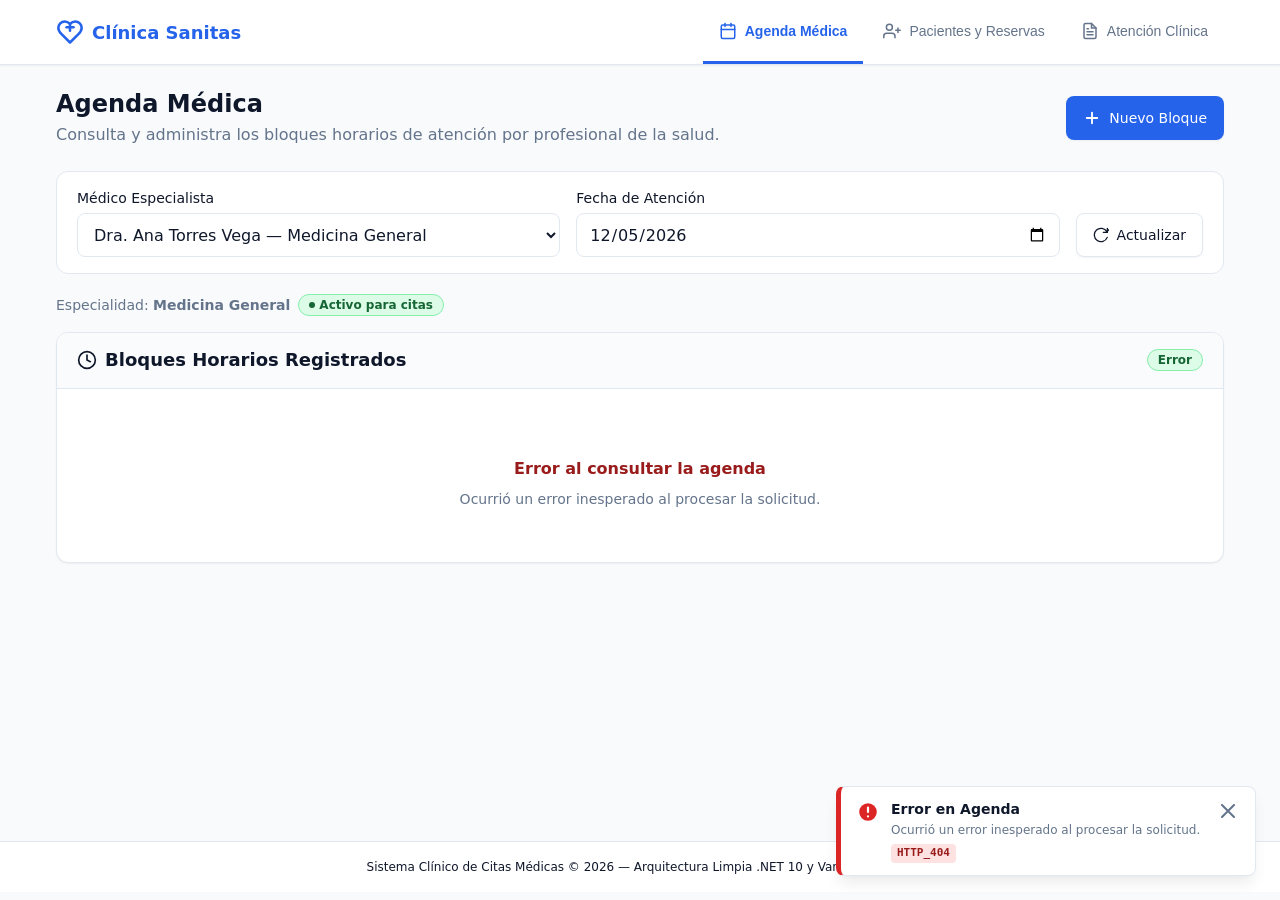
==== src/CitasMedicas.Api/wwwroot/index.html @ 9343718b "feat(citas-core): implementacion de entidades, contratos, endpoints y tests" ====
<!DOCTYPE html>
<html lang="es">
<head>
  <meta charset="UTF-8">
  <meta name="viewport" content="width=device-width, initial-scale=1.0">
  <title>Sistema Clínico de Citas Médicas</title>
  <link rel="stylesheet" href="css/tokens.css">
  <link rel="stylesheet" href="css/components.css">
  <link rel="stylesheet" href="css/views.css">
</head>
<body>
  <!-- Header / Navigation Bar -->
  <header class="app-header">
    <div class="header-container">
      <a href="#" class="brand" aria-label="Ir al inicio de Citas Médicas">
        <svg class="brand-icon" viewBox="0 0 24 24" fill="none" stroke="currentColor" stroke-width="2.2" stroke-linecap="round" stroke-linejoin="round">
          <path d="M19 14c1.49-1.46 3-3.21 3-5.5A5.5 5.5 0 0 0 16.5 3c-1.76 0-3 .5-4.5 2-1.5-1.5-2.74-2-4.5-2A5.5 5.5 0 0 0 2 8.5c0 2.3 1.5 4.05 3 5.5l7 7Z"/>
          <path d="M12 5v6"/>
          <path d="M9 8h6"/>
        </svg>
        <span>Clínica Sanitas</span>
      </a>

      <nav class="nav-tabs" role="tablist" aria-label="Navegación del sistema">
        <button type="button" class="nav-tab active" role="tab" id="tab-btn-agenda" aria-selected="true" aria-controls="view-agenda" data-target="view-agenda">
          <svg width="18" height="18" viewBox="0 0 24 24" fill="none" stroke="currentColor" stroke-width="2" stroke-linecap="round"><rect x="3" y="4" width="18" height="18" rx="2" ry="2"/><line x1="16" y1="2" x2="16" y2="6"/><line x1="8" y1="2" x2="8" y2="6"/><line x1="3" y1="10" x2="21" y2="10"/></svg>
          Agenda Médica
        </button>
        <button type="button" class="nav-tab" role="tab" id="tab-btn-reservas" aria-selected="false" aria-controls="view-reservas" data-target="view-reservas">
          <svg width="18" height="18" viewBox="0 0 24 24" fill="none" stroke="currentColor" stroke-width="2" stroke-linecap="round"><path d="M16 21v-2a4 4 0 0 0-4-4H5a4 4 0 0 0-4 4v2"/><circle cx="8.5" cy="7" r="4"/><line x1="20" y1="8" x2="20" y2="14"/><line x1="23" y1="11" x2="17" y2="11"/></svg>
          Pacientes y Reservas
        </button>
        <button type="button" class="nav-tab" role="tab" id="tab-btn-atencion" aria-selected="false" aria-controls="view-atencion" data-target="view-atencion">
          <svg width="18" height="18" viewBox="0 0 24 24" fill="none" stroke="currentColor" stroke-width="2" stroke-linecap="round"><path d="M14 2H6a2 2 0 0 0-2 2v16a2 2 0 0 0 2 2h12a2 2 0 0 0 2-2V8z"/><polyline points="14 2 14 8 20 8"/><line x1="16" y1="13" x2="8" y2="13"/><line x1="16" y1="17" x2="8" y2="17"/><polyline points="10 9 9 9 8 9"/></svg>
          Atención Clínica
        </button>
      </nav>
    </div>
  </header>

  <!-- Main Content Container -->
  <main class="main-content">
    
    <!-- ====================================================================
         VISTA 1: AGENDA MÉDICA
         ==================================================================== -->
    <section id="view-agenda" class="view-section active" role="tabpanel" aria-labelledby="tab-btn-agenda">
      <div class="toolbar">
        <div class="toolbar-title-group">
          <h1>Agenda Médica</h1>
          <p class="text-muted">Consulta y administra los bloques horarios de atención por profesional de la salud.</p>
        </div>
        <div class="toolbar-actions">
          <button type="button" class="btn btn-primary" id="btn-open-create-slot">
            <svg width="18" height="18" viewBox="0 0 24 24" fill="none" stroke="currentColor" stroke-width="2.5" stroke-linecap="round"><line x1="12" y1="5" x2="12" y2="19"/><line x1="5" y1="12" x2="19" y2="12"/></svg>
            Nuevo Bloque
          </button>
        </div>
      </div>

      <!-- Filtros de agenda -->
      <div class="agenda-filters">
        <div class="form-group">
          <label for="agenda-doctor-select" class="form-label">Médico Especialista</label>
          <select id="agenda-doctor-select" class="form-select">
            <!-- Cargado por JS con médicos predeterminados -->
          </select>
        </div>

        <div class="form-group">
          <label for="agenda-date-input" class="form-label">Fecha de Atención</label>
          <input type="date" id="agenda-date-input" class="form-input">
        </div>

        <button type="button" class="btn btn-secondary" id="btn-refresh-agenda" style="align-self: flex-end;">
          <svg width="16" height="16" viewBox="0 0 24 24" fill="none" stroke="currentColor" stroke-width="2" stroke-linecap="round"><path d="M21.5 2v6h-6M21.34 15.57a10 10 0 1 1-.57-8.38l5.67-5.67"/></svg>
          Actualizar
        </button>
      </div>

      <!-- Resumen del Médico Seleccionado -->
      <div id="doctor-status-banner" style="margin-bottom: var(--spacing-4);"></div>

      <!-- Contenedor de Bloques -->
      <div class="card">
        <div class="card-header">
          <h2 class="card-title">
            <svg width="20" height="20" viewBox="0 0 24 24" fill="none" stroke="currentColor" stroke-width="2" stroke-linecap="round"><circle cx="12" cy="12" r="10"/><polyline points="12 6 12 12 16 14"/></svg>
            Bloques Horarios Registrados
          </h2>
          <span class="badge badge-available" id="agenda-slots-count">0 bloques</span>
        </div>
        <div class="card-body">
          <div id="slots-container" class="slots-container">
            <!-- Bloques o estado vacío renderizados por JS -->
          </div>
        </div>
      </div>
    </section>

    <!-- ====================================================================
         VISTA 2: PACIENTES Y RESERVAS
         ==================================================================== -->
    <section id="view-reservas" class="view-section" role="tabpanel" aria-labelledby="tab-btn-reservas">
      <div class="toolbar">
        <div class="toolbar-title-group">
          <h1>Pacientes y Reserva de Citas</h1>
          <p class="text-muted">Busca o da de alta pacientes clínicos y agenda su turno médico de forma atómica.</p>
        </div>
      </div>

      <div class="booking-layout">
        <!-- Columna Izquierda: Búsqueda y Registro de Paciente -->
        <div class="card">
          <div class="card-header">
            <h2 class="card-title">
              <svg width="20" height="20" viewBox="0 0 24 24" fill="none" stroke="currentColor" stroke-width="2" stroke-linecap="round"><path d="M20 21v-2a4 4 0 0 0-4-4H8a4 4 0 0 0-4 4v2"/><circle cx="12" cy="7" r="4"/></svg>
              Gestión de Pacientes
            </h2>
            <button type="button" class="btn btn-outline btn-sm" id="btn-toggle-new-patient">
              + Nuevo Paciente
            </button>
          </div>
          <div class="card-body">
            
            <!-- Panel: Formulario de Registro de Paciente (Oculto por defecto) -->
            <div id="panel-new-patient" style="display: none; margin-bottom: var(--spacing-5); padding-bottom: var(--spacing-4); border-bottom: 1px solid var(--color-border);">
              <h3 style="font-size: var(--font-size-base); margin-bottom: var(--spacing-3); color: var(--color-primary);">Registrar Nuevo Paciente</h3>
              <form id="form-register-patient">
                <div class="form-group">
                  <label for="reg-patient-dni" class="form-label">DNI <span class="required">*</span></label>
                  <input type="text" id="reg-patient-dni" class="form-input" maxlength="8" pattern="\d{8}" placeholder="8 dígitos numéricos" required>
                  <div class="form-error-text" id="reg-patient-dni-error"></div>
                </div>

                <div style="display: grid; grid-template-columns: 1fr 1fr; gap: var(--spacing-3);">
                  <div class="form-group">
                    <label for="reg-patient-firstname" class="form-label">Nombres <span class="required">*</span></label>
                    <input type="text" id="reg-patient-firstname" class="form-input" placeholder="Ej. Juan Carlos" required>
                  </div>
                  <div class="form-group">
                    <label for="reg-patient-lastname" class="form-label">Apellidos <span class="required">*</span></label>
                    <input type="text" id="reg-patient-lastname" class="form-input" placeholder="Ej. Pérez Quispe" required>
                  </div>
                </div>

                <div style="display: grid; grid-template-columns: 1fr 1fr; gap: var(--spacing-3);">
                  <div class="form-group">
                    <label for="reg-patient-email" class="form-label">Correo Electrónico</label>
                    <input type="email" id="reg-patient-email" class="form-input" placeholder="juan@ejemplo.com">
                  </div>
                  <div class="form-group">
                    <label for="reg-patient-phone" class="form-label">Teléfono</label>
                    <input type="tel" id="reg-patient-phone" class="form-input" placeholder="987654321">
                  </div>
                </div>

                <div style="display: flex; gap: var(--spacing-2); justify-content: flex-end; margin-top: var(--spacing-2);">
                  <button type="button" class="btn btn-secondary btn-sm" id="btn-cancel-new-patient">Cancelar</button>
                  <button type="submit" class="btn btn-primary btn-sm" id="btn-submit-patient">Guardar y Seleccionar</button>
                </div>
              </form>
            </div>

            <!-- Panel: Buscador Dual -->
            <div id="panel-search-patient">
              <div class="search-toggle-tabs" role="tablist">
                <button type="button" class="search-tab-btn active" id="tab-search-dni" role="tab" aria-selected="true">Por DNI</button>
                <button type="button" class="search-tab-btn" id="tab-search-lastname" role="tab" aria-selected="false">Por Apellidos</button>
              </div>

              <!-- Formulario búsqueda DNI -->
              <form id="form-search-dni" style="display: flex; gap: var(--spacing-2); margin-bottom: var(--spacing-4);">
                <input type="text" id="input-search-dni" class="form-input" maxlength="8" placeholder="Ingrese 8 dígitos de DNI" required>
                <button type="submit" class="btn btn-primary" id="btn-search-dni">Buscar</button>
              </form>

              <!-- Formulario búsqueda Apellidos -->
              <form id="form-search-lastname" style="display: none; gap: var(--spacing-2); margin-bottom: var(--spacing-4);">
                <input type="text" id="input-search-lastname" class="form-input" placeholder="Mínimo 2 caracteres del apellido" required>
                <button type="submit" class="btn btn-primary" id="btn-search-lastname">Buscar</button>
              </form>

              <!-- Resultados de búsqueda -->
              <div id="patient-search-results">
                <div class="empty-state">
                  <svg class="empty-state-icon" viewBox="0 0 24 24" fill="none" stroke="currentColor" stroke-width="1.5"><circle cx="11" cy="11" r="8"/><line x1="21" y1="21" x2="16.65" y2="16.65"/></svg>
                  <div class="empty-state-title">Ningún paciente consultado</div>
                  <div class="empty-state-description">Busca por DNI o apellidos para seleccionar al paciente que reservará la cita.</div>
                </div>
              </div>
            </div>

          </div>
        </div>

        <!-- Columna Derecha: Formulario de Reserva -->
        <div class="card">
          <div class="card-header">
            <h2 class="card-title">
              <svg width="20" height="20" viewBox="0 0 24 24" fill="none" stroke="currentColor" stroke-width="2" stroke-linecap="round"><path d="M12 22s8-4 8-10V5l-8-3-8 3v7c0 6 8 10 8 10z"/></svg>
              Confirmación de Reserva
            </h2>
          </div>
          <div class="card-body">
            
            <!-- Paciente Seleccionado -->
            <div class="form-group">
              <label class="form-label">Paciente Seleccionado</label>
              <div id="selected-patient-display">
                <div class="empty-state" style="padding: var(--spacing-4); border: 1px dashed var(--color-border); border-radius: var(--radius-md);">
                  <span class="text-sm text-muted">Selecciona un paciente en el panel izquierdo para continuar.</span>
                </div>
              </div>
            </div>

            <!-- Selección de Médico y Fecha para la Cita -->
            <div style="display: grid; grid-template-columns: 1fr 1fr; gap: var(--spacing-3);">
              <div class="form-group">
                <label for="booking-doctor-select" class="form-label">Médico <span class="required">*</span></label>
                <select id="booking-doctor-select" class="form-select">
                  <!-- Llenado por JS -->
                </select>
              </div>

              <div class="form-group">
                <label for="booking-date-input" class="form-label">Fecha <span class="required">*</span></label>
                <input type="date" id="booking-date-input" class="form-input">
              </div>
            </div>

            <!-- Bloque Horario Disponible -->
            <div class="form-group">
              <label for="booking-slot-select" class="form-label">
                Horario Disponible <span class="required">*</span>
                <span class="badge badge-available" id="booking-slots-count" style="font-size: 10px;">0 disp.</span>
              </label>
              <select id="booking-slot-select" class="form-select" disabled>
                <option value="">Selecciona médico y fecha</option>
              </select>
              <span class="form-hint" id="booking-slot-hint">Solo se muestran bloques en estado Disponible.</span>
            </div>

            <!-- Motivo de la Cita -->
            <div class="form-group">
              <label for="booking-reason-input" class="form-label">Motivo de la Cita <span class="required">*</span></label>
              <input type="text" id="booking-reason-input" class="form-input" placeholder="Ej. Dolor abdominal agudo, control anual" required>
            </div>

            <!-- Botón de Confirmación -->
            <button type="button" class="btn btn-primary" id="btn-confirm-booking" style="width: 100%; margin-top: var(--spacing-3);" disabled>
              <svg width="18" height="18" viewBox="0 0 24 24" fill="none" stroke="currentColor" stroke-width="2" stroke-linecap="round"><polyline points="20 6 9 17 4 12"/></svg>
              Confirmar Reserva
            </button>
          </div>
        </div>
      </div>
    </section>

    <!-- ====================================================================
         VISTA 3: ATENCIÓN CLÍNICA
         ==================================================================== -->
    <section id="view-atencion" class="view-section" role="tabpanel" aria-labelledby="tab-btn-atencion">
      <div class="toolbar">
        <div class="toolbar-title-group">
          <h1>Atención Clínica de Citas</h1>
          <p class="text-muted">Carga una cita médica mediante su ID para registrar el diagnóstico y la prescripción farmacológica.</p>
        </div>
      </div>

      <div class="attention-layout">
        <!-- Barra de Búsqueda de Cita -->
        <div class="card">
          <div class="card-body" style="padding: var(--spacing-4) var(--spacing-5);">
            <form id="form-search-appointment" class="search-appointment-bar">
              <div class="form-group" style="flex: 1; margin-bottom: 0;">
                <label for="input-appointment-id" class="form-label">ID de la Cita Médica <span class="required">*</span></label>
                <input type="number" id="input-appointment-id" class="form-input" min="1" placeholder="Ej. 1" required>
              </div>
              <button type="submit" class="btn btn-primary" id="btn-load-appointment">
                <svg width="18" height="18" viewBox="0 0 24 24" fill="none" stroke="currentColor" stroke-width="2" stroke-linecap="round"><circle cx="11" cy="11" r="8"/><line x1="21" y1="21" x2="16.65" y2="16.65"/></svg>
                Cargar Cita
              </button>
            </form>
          </div>
        </div>

        <!-- Ficha de Cita y Formulario de Atención -->
        <div id="appointment-detail-container" style="display: none;">
          
          <!-- Banner de Cita Atendida (Solo si ya está atendida) -->
          <div id="attended-banner" class="attended-banner" style="display: none;">
            <svg width="20" height="20" viewBox="0 0 24 24" fill="none" stroke="currentColor" stroke-width="2"><polyline points="20 6 9 17 4 12"/></svg>
            <div>
              <strong>Cita Atendida</strong> — Esta cita ya ha sido concluida y su diagnóstico se encuentra registrado en modo solo lectura.
            </div>
          </div>

          <!-- Resumen de la Cita -->
          <div class="card appointment-summary-card" style="margin-bottom: var(--spacing-5);">
            <div class="card-header">
              <h2 class="card-title">
                Ficha de la Cita #<span id="summary-appt-id"></span>
              </h2>
              <div id="summary-appt-badge"></div>
            </div>
            <div class="card-body">
              <div class="summary-grid">
                <div class="summary-item">
                  <span class="summary-label">Paciente</span>
                  <span class="summary-value" id="summary-patient-name">—</span>
                </div>
                <div class="summary-item">
                  <span class="summary-label">DNI</span>
                  <span class="summary-value" id="summary-patient-dni">—</span>
                </div>
                <div class="summary-item">
                  <span class="summary-label">Médico Especialista</span>
                  <span class="summary-value" id="summary-doctor-name">—</span>
                </div>
                <div class="summary-item">
                  <span class="summary-label">Horario de Atención</span>
                  <span class="summary-value" id="summary-slot-time">—</span>
                </div>
                <div class="summary-item" style="grid-column: 1 / -1;">
                  <span class="summary-label">Motivo de Consulta</span>
                  <span class="summary-value" id="summary-reason" style="font-weight: 500;">—</span>
                </div>
              </div>
            </div>
          </div>

          <!-- Formulario de Atención -->
          <div class="card">
            <div class="card-header">
              <h2 class="card-title">
                <svg width="20" height="20" viewBox="0 0 24 24" fill="none" stroke="currentColor" stroke-width="2" stroke-linecap="round"><path d="M11 4H4a2 2 0 0 0-2 2v14a2 2 0 0 0 2 2h14a2 2 0 0 0 2-2v-7"/><path d="M18.5 2.5a2.121 2.121 0 0 1 3 3L12 15l-4 1 1-4 9.5-9.5z"/></svg>
                Registro de Atención Médica
              </h2>
            </div>
            <div class="card-body">
              <form id="form-register-attention">
                <div class="form-group">
                  <label for="attention-diagnosis" class="form-label">
                    Diagnóstico Clínico <span class="required">*</span>
                  </label>
                  <textarea id="attention-diagnosis" class="form-textarea" placeholder="Escriba el diagnóstico del paciente..." required></textarea>
                  <span class="form-hint">El diagnóstico es obligatorio para dar por concluida la cita.</span>
                </div>

                <div class="form-group">
                  <label for="attention-prescription" class="form-label">
                    Receta / Prescripción Médica (Opcional)
                  </label>
                  <textarea id="attention-prescription" class="form-textarea" placeholder="Medicamentos, posología e indicaciones..." style="min-height: 80px;"></textarea>
                </div>

                <div style="display: flex; justify-content: flex-end; margin-top: var(--spacing-4);">
                  <button type="submit" class="btn btn-primary" id="btn-submit-attention">
                    <svg width="18" height="18" viewBox="0 0 24 24" fill="none" stroke="currentColor" stroke-width="2" stroke-linecap="round"><polyline points="20 6 9 17 4 12"/></svg>
                    Registrar y Concluir Atención
                  </button>
                </div>
              </form>
            </div>
          </div>

        </div>

        <!-- Estado Inicial / Vacío -->
        <div id="appointment-empty-state" class="card">
          <div class="card-body">
            <div class="empty-state">
              <svg class="empty-state-icon" viewBox="0 0 24 24" fill="none" stroke="currentColor" stroke-width="1.5"><path d="M14 2H6a2 2 0 0 0-2 2v16a2 2 0 0 0 2 2h12a2 2 0 0 0 2-2V8z"/><line x1="16" y1="13" x2="8" y2="13"/><line x1="16" y1="17" x2="8" y2="17"/></svg>
              <div class="empty-state-title">Ninguna cita seleccionada</div>
              <div class="empty-state-description">Ingresa el ID de la cita médica en el campo superior para cargar el historial y registrar la atención.</div>
            </div>
          </div>
        </div>

      </div>
    </section>

  </main>

  <!-- Footer -->
  <footer class="app-footer">
    <p>Sistema Clínico de Citas Médicas &copy; 2026 — Arquitectura Limpia .NET 10 y Vanilla Web SPA</p>
  </footer>

  <!-- Modal: Crear Nuevo Bloque de Agenda -->
  <div id="modal-create-slot" class="modal-backdrop" role="dialog" aria-modal="true" aria-labelledby="modal-slot-title">
    <div class="modal-container">
      <div class="modal-header">
        <h2 id="modal-slot-title" class="modal-title">Agregar Bloque de Agenda</h2>
        <button type="button" class="toast-close" id="btn-close-modal-slot" aria-label="Cerrar modal">
          <svg width="18" height="18" viewBox="0 0 14 14" fill="none" stroke="currentColor" stroke-width="2"><path d="M1 1l12 12M13 1L1 13"/></svg>
        </button>
      </div>
      <form id="form-create-slot">
        <div class="modal-body">
          <div class="form-group">
            <label class="form-label">Médico</label>
            <input type="text" id="slot-modal-doctor-name" class="form-input" readonly disabled>
          </div>

          <div class="form-group">
            <label for="slot-modal-date" class="form-label">Fecha <span class="required">*</span></label>
            <input type="date" id="slot-modal-date" class="form-input" required>
          </div>

          <div style="display: grid; grid-template-columns: 1fr 1fr; gap: var(--spacing-3);">
            <div class="form-group">
              <label for="slot-modal-start" class="form-label">Hora Inicio <span class="required">*</span></label>
              <input type="time" id="slot-modal-start" class="form-input" required>
            </div>
            <div class="form-group">
              <label for="slot-modal-end" class="form-label">Hora Fin <span class="required">*</span></label>
              <input type="time" id="slot-modal-end" class="form-input" required>
            </div>
          </div>
          <div class="form-error-text" id="slot-modal-time-error"></div>
        </div>
        <div class="modal-footer">
          <button type="button" class="btn btn-secondary" id="btn-cancel-modal-slot">Cancelar</button>
          <button type="submit" class="btn btn-primary" id="btn-submit-create-slot">Guardar Bloque</button>
        </div>
      </form>
    </div>
  </div>

  <!-- Scripts -->
  <script src="js/toast.js"></script>
  <script src="js/api-client.js"></script>
  <script src="js/app.js"></script>
</body>
</html>
---- src/CitasMedicas.Api/wwwroot/css/tokens.css ----
:root {
  /* Paleta Primaria Clínica */
  --color-primary: #2563eb;
  --color-primary-hover: #1d4ed8;
  --color-primary-light: #eff6ff;
  --color-primary-ring: rgba(37, 99, 235, 0.25);

  /* Fondos y Superficies */
  --color-bg-app: #f8fafc;
  --color-surface: #ffffff;
  --color-surface-hover: #f1f5f9;
  --color-border: #e2e8f0;
  --color-border-focus: #3b82f6;

  /* Tipografía y Textos */
  --color-text-main: #0f172a;
  --color-text-muted: #64748b;
  --color-text-inverse: #ffffff;

  /* Estados Clínicos (WCAG AA) */
  --status-available-text: #166534;
  --status-available-bg: #dcfce7;
  --status-available-border: #86efac;

  --status-pending-text: #92400e;
  --status-pending-bg: #fef3c7;
  --status-pending-border: #fcd34d;

  --status-reserved-text: #991b1b;
  --status-reserved-bg: #fee2e2;
  --status-reserved-border: #fca5a5;

  --status-attended-text: #065f46;
  --status-attended-bg: #d1fae5;
  --status-attended-border: #6ee7b7;

  /* Radios de borde */
  --radius-sm: 6px;
  --radius-md: 8px;
  --radius-lg: 12px;
  --radius-pill: 9999px;

  /* Sombras */
  --shadow-sm: 0 1px 2px 0 rgba(0, 0, 0, 0.05);
  --shadow-md: 0 4px 6px -1px rgba(0, 0, 0, 0.08), 0 2px 4px -2px rgba(0, 0, 0, 0.05);
  --shadow-lg: 0 10px 15px -3px rgba(0, 0, 0, 0.08), 0 4px 6px -4px rgba(0, 0, 0, 0.04);
  --shadow-modal: 0 20px 25px -5px rgba(0, 0, 0, 0.12), 0 8px 10px -6px rgba(0, 0, 0, 0.06);

  /* Tipografía del Sistema */
  --font-family: system-ui, -apple-system, 'Segoe UI', Roboto, Helvetica, Arial, sans-serif;
  --font-size-xs: 0.75rem;     /* 12px */
  --font-size-sm: 0.875rem;    /* 14px */
  --font-size-base: 1rem;       /* 16px */
  --font-size-lg: 1.125rem;    /* 18px */
  --font-size-xl: 1.25rem;     /* 20px */
  --font-size-2xl: 1.5rem;     /* 24px */

  /* Espaciado */
  --spacing-1: 0.25rem; /* 4px */
  --spacing-2: 0.5rem;  /* 8px */
  --spacing-3: 0.75rem; /* 12px */
  --spacing-4: 1rem;    /* 16px */
  --spacing-5: 1.25rem; /* 20px */
  --spacing-6: 1.5rem;  /* 24px */
  --spacing-8: 2rem;    /* 32px */

  /* Transiciones */
  --transition-fast: 150ms ease;
  --transition-normal: 250ms ease;
}
---- src/CitasMedicas.Api/wwwroot/css/components.css ----
/* Base Reset & Core Elements */
*, *::before, *::after {
  box-sizing: border-box;
  margin: 0;
  padding: 0;
}

body {
  font-family: var(--font-family);
  font-size: var(--font-size-base);
  line-height: 1.5;
  color: var(--color-text-main);
  background-color: var(--color-bg-app);
  -webkit-font-smoothing: antialiased;
  min-height: 100vh;
}

/* Focus Visible Accessible Ring */
:focus-visible {
  outline: 2px solid var(--color-primary);
  outline-offset: 2px;
}

/* Typography Helpers */
h1, h2, h3, h4, h5, h6 {
  font-weight: 600;
  color: var(--color-text-main);
  line-height: 1.25;
}

p {
  color: var(--color-text-main);
}

.text-muted {
  color: var(--color-text-muted);
}

.text-sm {
  font-size: var(--font-size-sm);
}

.text-xs {
  font-size: var(--font-size-xs);
}

/* Buttons */
.btn {
  display: inline-flex;
  align-items: center;
  justify-content: center;
  gap: var(--spacing-2);
  min-height: 44px;
  padding: var(--spacing-2) var(--spacing-4);
  font-family: inherit;
  font-size: var(--font-size-sm);
  font-weight: 500;
  border-radius: var(--radius-md);
  border: 1px solid transparent;
  cursor: pointer;
  text-decoration: none;
  transition: background-color var(--transition-fast), border-color var(--transition-fast), box-shadow var(--transition-fast);
  white-space: nowrap;
  user-select: none;
}

.btn:disabled, .btn[aria-disabled="true"] {
  opacity: 0.6;
  cursor: not-allowed;
  pointer-events: none;
}

.btn-primary {
  background-color: var(--color-primary);
  color: var(--color-text-inverse);
  box-shadow: var(--shadow-sm);
}

.btn-primary:hover:not(:disabled) {
  background-color: var(--color-primary-hover);
  box-shadow: var(--shadow-md);
}

.btn-secondary {
  background-color: var(--color-surface);
  color: var(--color-text-main);
  border-color: var(--color-border);
  box-shadow: var(--shadow-sm);
}

.btn-secondary:hover:not(:disabled) {
  background-color: var(--color-surface-hover);
  border-color: #cbd5e1;
}

.btn-outline {
  background-color: transparent;
  color: var(--color-primary);
  border-color: var(--color-primary);
}

.btn-outline:hover:not(:disabled) {
  background-color: var(--color-primary-light);
}

.btn-sm {
  min-height: 36px;
  padding: var(--spacing-1) var(--spacing-3);
  font-size: var(--font-size-xs);
}

.btn-icon {
  width: 44px;
  height: 44px;
  padding: 0;
  border-radius: var(--radius-md);
}

/* Loading State on Buttons */
.btn.is-loading {
  position: relative;
  color: transparent !important;
  pointer-events: none;
}

.btn.is-loading::after {
  content: '';
  position: absolute;
  width: 18px;
  height: 18px;
  top: 50%;
  left: 50%;
  margin-top: -9px;
  margin-left: -9px;
  border: 2px solid rgba(255, 255, 255, 0.4);
  border-radius: 50%;
  border-top-color: #ffffff;
  animation: spin 0.7s linear infinite;
}

.btn-secondary.is-loading::after, .btn-outline.is-loading::after {
  border-color: rgba(37, 99, 235, 0.2);
  border-top-color: var(--color-primary);
}

@keyframes spin {
  to { transform: rotate(360deg); }
}

/* Badges & Status Pills */
.badge {
  display: inline-flex;
  align-items: center;
  gap: var(--spacing-1);
  padding: 0.25rem 0.625rem;
  font-size: var(--font-size-xs);
  font-weight: 600;
  line-height: 1;
  border-radius: var(--radius-pill);
  border: 1px solid transparent;
  white-space: nowrap;
}

.badge-available {
  background-color: var(--status-available-bg);
  color: var(--status-available-text);
  border-color: var(--status-available-border);
}

.badge-pending {
  background-color: var(--status-pending-bg);
  color: var(--status-pending-text);
  border-color: var(--status-pending-border);
}

.badge-reserved {
  background-color: var(--status-reserved-bg);
  color: var(--status-reserved-text);
  border-color: var(--status-reserved-border);
}

.badge-attended {
  background-color: var(--status-attended-bg);
  color: var(--status-attended-text);
  border-color: var(--status-attended-border);
}

.badge-dot {
  width: 6px;
  height: 6px;
  border-radius: 50%;
  background-color: currentColor;
}

/* Form Controls */
.form-group {
  display: flex;
  flex-direction: column;
  gap: var(--spacing-1);
  margin-bottom: var(--spacing-4);
}

.form-label {
  font-size: var(--font-size-sm);
  font-weight: 500;
  color: var(--color-text-main);
  display: flex;
  align-items: center;
  justify-content: space-between;
}

.form-label .required {
  color: var(--status-reserved-text);
  margin-left: 2px;
}

.form-input, .form-select, .form-textarea {
  width: 100%;
  min-height: 44px;
  padding: var(--spacing-2) var(--spacing-3);
  font-family: inherit;
  font-size: var(--font-size-base);
  color: var(--color-text-main);
  background-color: var(--color-surface);
  border: 1px solid var(--color-border);
  border-radius: var(--radius-md);
  transition: border-color var(--transition-fast), box-shadow var(--transition-fast);
}

.form-input:hover, .form-select:hover, .form-textarea:hover {
  border-color: #cbd5e1;
}

.form-input:focus, .form-select:focus, .form-textarea:focus {
  outline: none;
  border-color: var(--color-border-focus);
  box-shadow: 0 0 0 3px var(--color-primary-ring);
}

.form-input:disabled, .form-select:disabled, .form-textarea:disabled {
  background-color: #f1f5f9;
  color: var(--color-text-muted);
  cursor: not-allowed;
}

.form-input::placeholder, .form-textarea::placeholder {
  color: var(--color-text-muted);
}

.form-textarea {
  min-height: 100px;
  resize: vertical;
}

.form-hint {
  font-size: var(--font-size-xs);
  color: var(--color-text-muted);
}

.form-error-text {
  font-size: var(--font-size-xs);
  color: var(--status-reserved-text);
  font-weight: 500;
  min-height: 1.25rem;
}

.input-invalid {
  border-color: var(--status-reserved-text) !important;
}

.input-invalid:focus {
  box-shadow: 0 0 0 3px rgba(220, 38, 38, 0.2) !important;
}

/* Cards & Surfaces */
.card {
  background-color: var(--color-surface);
  border: 1px solid var(--color-border);
  border-radius: var(--radius-lg);
  box-shadow: var(--shadow-sm);
  overflow: hidden;
  display: flex;
  flex-direction: column;
}

.card-header {
  padding: var(--spacing-4) var(--spacing-5);
  border-bottom: 1px solid var(--color-border);
  display: flex;
  align-items: center;
  justify-content: space-between;
  gap: var(--spacing-3);
  background-color: #fafbfd;
}

.card-title {
  font-size: var(--font-size-lg);
  font-weight: 600;
  display: flex;
  align-items: center;
  gap: var(--spacing-2);
}

.card-body {
  padding: var(--spacing-5);
  flex: 1;
}

.card-footer {
  padding: var(--spacing-3) var(--spacing-5);
  border-top: 1px solid var(--color-border);
  background-color: #fafbfd;
  display: flex;
  align-items: center;
  justify-content: flex-end;
  gap: var(--spacing-3);
}

/* Empty State Component */
.empty-state {
  text-align: center;
  padding: var(--spacing-8) var(--spacing-4);
  color: var(--color-text-muted);
  display: flex;
  flex-direction: column;
  align-items: center;
  justify-content: center;
  gap: var(--spacing-2);
}

.empty-state-icon {
  width: 48px;
  height: 48px;
  margin-bottom: var(--spacing-2);
  color: #94a3b8;
}

.empty-state-title {
  font-size: var(--font-size-base);
  font-weight: 600;
  color: var(--color-text-main);
}

.empty-state-description {
  font-size: var(--font-size-sm);
  max-width: 380px;
}

/* Toast Notifications */
.toast-container {
  position: fixed;
  bottom: var(--spacing-6);
  right: var(--spacing-6);
  z-index: 1000;
  display: flex;
  flex-direction: column;
  gap: var(--spacing-3);
  max-width: 420px;
  width: calc(100vw - 2rem);
  pointer-events: none;
}

.toast {
  pointer-events: auto;
  background-color: var(--color-surface);
  border: 1px solid var(--color-border);
  border-left: 5px solid var(--color-primary);
  border-radius: var(--radius-md);
  box-shadow: var(--shadow-lg);
  padding: var(--spacing-3) var(--spacing-4);
  display: flex;
  align-items: flex-start;
  gap: var(--spacing-3);
  transition: transform var(--transition-normal), opacity var(--transition-normal);
  animation: slideIn 0.3s cubic-bezier(0.16, 1, 0.3, 1);
}

.toast.toast-closing {
  opacity: 0;
  transform: translateX(100%);
}

@keyframes slideIn {
  from {
    opacity: 0;
    transform: translateY(20px) scale(0.95);
  }
  to {
    opacity: 1;
    transform: translateY(0) scale(1);
  }
}

.toast-success {
  border-left-color: #16a34a;
}
.toast-error {
  border-left-color: #dc2626;
}
.toast-warning {
  border-left-color: #d97706;
}

.toast-icon {
  flex-shrink: 0;
  width: 22px;
  height: 22px;
  margin-top: 2px;
}
.toast-success .toast-icon { color: #16a34a; }
.toast-error .toast-icon { color: #dc2626; }
.toast-warning .toast-icon { color: #d97706; }

.toast-content {
  flex: 1;
}

.toast-title {
  font-size: var(--font-size-sm);
  font-weight: 600;
  color: var(--color-text-main);
  margin-bottom: 2px;
}

.toast-message {
  font-size: var(--font-size-xs);
  color: var(--color-text-muted);
  line-height: 1.4;
  word-break: break-word;
}

.toast-code {
  display: inline-block;
  margin-top: 4px;
  font-family: monospace;
  font-size: 11px;
  font-weight: 600;
  background-color: #fee2e2;
  color: #991b1b;
  padding: 1px 6px;
  border-radius: 4px;
}

.toast-close {
  background: transparent;
  border: none;
  color: var(--color-text-muted);
  cursor: pointer;
  padding: 4px;
  display: flex;
  align-items: center;
  justify-content: center;
  border-radius: var(--radius-sm);
  min-height: 24px;
}
.toast-close:hover {
  background-color: var(--color-surface-hover);
  color: var(--color-text-main);
}

/* Accessible Modal */
.modal-backdrop {
  position: fixed;
  inset: 0;
  background-color: rgba(15, 23, 42, 0.45);
  backdrop-filter: blur(2px);
  z-index: 900;
  display: flex;
  align-items: center;
  justify-content: center;
  padding: var(--spacing-4);
  opacity: 0;
  visibility: hidden;
  transition: opacity var(--transition-normal), visibility var(--transition-normal);
}

.modal-backdrop.is-open {
  opacity: 1;
  visibility: visible;
}

.modal-container {
  background-color: var(--color-surface);
  border-radius: var(--radius-lg);
  box-shadow: var(--shadow-modal);
  width: 100%;
  max-width: 520px;
  max-height: 90vh;
  display: flex;
  flex-direction: column;
  overflow: hidden;
  transform: translateY(12px) scale(0.98);
  transition: transform var(--transition-normal);
}

.modal-backdrop.is-open .modal-container {
  transform: translateY(0) scale(1);
}

.modal-header {
  padding: var(--spacing-4) var(--spacing-5);
  border-bottom: 1px solid var(--color-border);
  display: flex;
  align-items: center;
  justify-content: space-between;
}

.modal-title {
  font-size: var(--font-size-lg);
  font-weight: 600;
}

.modal-body {
  padding: var(--spacing-5);
  overflow-y: auto;
}

.modal-footer {
  padding: var(--spacing-4) var(--spacing-5);
  border-top: 1px solid var(--color-border);
  background-color: #fafbfd;
  display: flex;
  justify-content: flex-end;
  gap: var(--spacing-3);
}
---- src/CitasMedicas.Api/wwwroot/css/views.css ----
/* Shell & App Navigation Layout */
.app-header {
  background-color: var(--color-surface);
  border-bottom: 1px solid var(--color-border);
  position: sticky;
  top: 0;
  z-index: 100;
  box-shadow: var(--shadow-sm);
}

.header-container {
  max-width: 1200px;
  margin: 0 auto;
  padding: 0 var(--spacing-4);
  display: flex;
  align-items: center;
  justify-content: space-between;
  height: 64px;
}

.brand {
  display: flex;
  align-items: center;
  gap: var(--spacing-2);
  font-weight: 700;
  font-size: var(--font-size-lg);
  color: var(--color-primary);
  text-decoration: none;
}

.brand-icon {
  width: 28px;
  height: 28px;
  color: var(--color-primary);
}

.nav-tabs {
  display: flex;
  align-items: center;
  gap: var(--spacing-1);
  height: 100%;
}

.nav-tab {
  display: inline-flex;
  align-items: center;
  gap: var(--spacing-2);
  height: 100%;
  padding: 0 var(--spacing-4);
  font-size: var(--font-size-sm);
  font-weight: 500;
  color: var(--color-text-muted);
  background: transparent;
  border: none;
  border-bottom: 3px solid transparent;
  cursor: pointer;
  transition: color var(--transition-fast), border-color var(--transition-fast);
  text-decoration: none;
}

.nav-tab:hover {
  color: var(--color-text-main);
}

.nav-tab.active {
  color: var(--color-primary);
  border-bottom-color: var(--color-primary);
  font-weight: 600;
}

.main-content {
  max-width: 1200px;
  margin: 0 auto;
  padding: var(--spacing-6) var(--spacing-4);
  min-height: calc(100vh - 64px - 60px);
}

.view-section {
  display: none;
  animation: fadeIn 0.2s ease-in-out;
}

.view-section.active {
  display: block;
}

@keyframes fadeIn {
  from { opacity: 0; transform: translateY(4px); }
  to { opacity: 1; transform: translateY(0); }
}

.app-footer {
  text-align: center;
  padding: var(--spacing-4);
  font-size: var(--font-size-xs);
  color: var(--color-text-muted);
  border-top: 1px solid var(--color-border);
  background-color: var(--color-surface);
}

/* Page Header Toolbar */
.toolbar {
  display: flex;
  flex-wrap: wrap;
  align-items: center;
  justify-content: space-between;
  gap: var(--spacing-4);
  margin-bottom: var(--spacing-6);
}

.toolbar-title-group h1 {
  font-size: var(--font-size-2xl);
  margin-bottom: var(--spacing-1);
}

.toolbar-actions {
  display: flex;
  flex-wrap: wrap;
  align-items: center;
  gap: var(--spacing-3);
}

/* ==========================================================================
   Vista 1: Agenda Médica (#tab-agenda)
   ========================================================================== */
.agenda-filters {
  background-color: var(--color-surface);
  border: 1px solid var(--color-border);
  border-radius: var(--radius-lg);
  padding: var(--spacing-4) var(--spacing-5);
  margin-bottom: var(--spacing-5);
  display: flex;
  flex-wrap: wrap;
  align-items: flex-end;
  gap: var(--spacing-4);
}

.agenda-filters .form-group {
  margin-bottom: 0;
  min-width: 220px;
  flex: 1;
}

.doctor-badge-status {
  display: inline-flex;
  align-items: center;
  margin-left: var(--spacing-2);
}

/* Slots Grid */
.slots-container {
  margin-top: var(--spacing-4);
}

.slots-grid {
  display: grid;
  grid-template-columns: repeat(auto-fill, minmax(260px, 1fr));
  gap: var(--spacing-4);
}

.slot-card {
  background-color: var(--color-surface);
  border: 1px solid var(--color-border);
  border-radius: var(--radius-md);
  padding: var(--spacing-4);
  display: flex;
  flex-direction: column;
  justify-content: space-between;
  min-height: 120px;
  box-shadow: var(--shadow-sm);
  transition: transform var(--transition-fast), box-shadow var(--transition-fast);
}

.slot-card:hover {
  box-shadow: var(--shadow-md);
}

.slot-card-header {
  display: flex;
  align-items: center;
  justify-content: space-between;
  margin-bottom: var(--spacing-2);
}

.slot-time {
  font-size: var(--font-size-base);
  font-weight: 600;
  color: var(--color-text-main);
  display: flex;
  align-items: center;
  gap: var(--spacing-1);
}

.slot-body {
  font-size: var(--font-size-sm);
  color: var(--color-text-muted);
}

.slot-patient {
  font-weight: 500;
  color: var(--color-text-main);
  margin-top: var(--spacing-1);
  word-break: break-word;
}

/* ==========================================================================
   Vista 2: Pacientes y Reserva (#tab-reservas)
   ========================================================================== */
.booking-layout {
  display: grid;
  grid-template-columns: 1.1fr 0.9fr;
  gap: var(--spacing-6);
  align-items: start;
}

.search-toggle-tabs {
  display: flex;
  border-bottom: 1px solid var(--color-border);
  margin-bottom: var(--spacing-4);
}

.search-tab-btn {
  background: transparent;
  border: none;
  border-bottom: 2px solid transparent;
  padding: var(--spacing-2) var(--spacing-4);
  font-size: var(--font-size-sm);
  font-weight: 500;
  color: var(--color-text-muted);
  cursor: pointer;
}

.search-tab-btn.active {
  color: var(--color-primary);
  border-bottom-color: var(--color-primary);
  font-weight: 600;
}

.patient-result-card {
  background-color: #f8fafc;
  border: 1px solid var(--color-border);
  border-radius: var(--radius-md);
  padding: var(--spacing-3) var(--spacing-4);
  margin-bottom: var(--spacing-3);
  display: flex;
  align-items: center;
  justify-content: space-between;
  gap: var(--spacing-2);
}

.patient-result-card.is-selected {
  border-color: var(--color-primary);
  background-color: var(--color-primary-light);
}

.patient-info-name {
  font-weight: 600;
  font-size: var(--font-size-sm);
}

.patient-info-meta {
  font-size: var(--font-size-xs);
  color: var(--color-text-muted);
}

.selected-patient-box {
  background-color: var(--color-primary-light);
  border: 1px dashed var(--color-primary);
  border-radius: var(--radius-md);
  padding: var(--spacing-3) var(--spacing-4);
  margin-bottom: var(--spacing-4);
  display: flex;
  align-items: center;
  justify-content: space-between;
}

/* ==========================================================================
   Vista 3: Atención Clínica (#tab-atencion)
   ========================================================================== */
.attention-layout {
  max-width: 860px;
  margin: 0 auto;
  display: flex;
  flex-direction: column;
  gap: var(--spacing-5);
}

.search-appointment-bar {
  display: flex;
  gap: var(--spacing-3);
  align-items: flex-end;
}

.appointment-summary-card {
  border-left: 4px solid var(--color-primary);
}

.summary-grid {
  display: grid;
  grid-template-columns: repeat(auto-fit, minmax(200px, 1fr));
  gap: var(--spacing-4);
}

.summary-item {
  display: flex;
  flex-direction: column;
  gap: 2px;
}

.summary-label {
  font-size: var(--font-size-xs);
  color: var(--color-text-muted);
  text-transform: uppercase;
  letter-spacing: 0.05em;
  font-weight: 600;
}

.summary-value {
  font-size: var(--font-size-sm);
  font-weight: 600;
  color: var(--color-text-main);
}

.attended-banner {
  background-color: var(--status-attended-bg);
  border: 1px solid var(--status-attended-border);
  color: var(--status-attended-text);
  border-radius: var(--radius-md);
  padding: var(--spacing-3) var(--spacing-4);
  display: flex;
  align-items: center;
  gap: var(--spacing-2);
  font-size: var(--font-size-sm);
  font-weight: 500;
  margin-bottom: var(--spacing-4);
}

/* ==========================================================================
   Responsive Breakpoints
   ========================================================================== */
@media (max-width: 900px) {
  .booking-layout {
    grid-template-columns: 1fr;
  }
}

@media (max-width: 640px) {
  .header-container {
    height: auto;
    padding: var(--spacing-2) var(--spacing-3);
    flex-direction: column;
    gap: var(--spacing-2);
  }

  .nav-tabs {
    width: 100%;
    justify-content: space-around;
  }

  .nav-tab {
    padding: var(--spacing-2) var(--spacing-2);
    font-size: var(--font-size-xs);
  }

  .toolbar {
    flex-direction: column;
    align-items: stretch;
  }

  .toolbar-actions {
    flex-direction: column;
    width: 100%;
  }

  .toolbar-actions .btn {
    width: 100%;
  }

  .agenda-filters {
    flex-direction: column;
    align-items: stretch;
  }

  .slots-grid {
    grid-template-columns: 1fr;
  }

  .search-appointment-bar {
    flex-direction: column;
    align-items: stretch;
  }
}
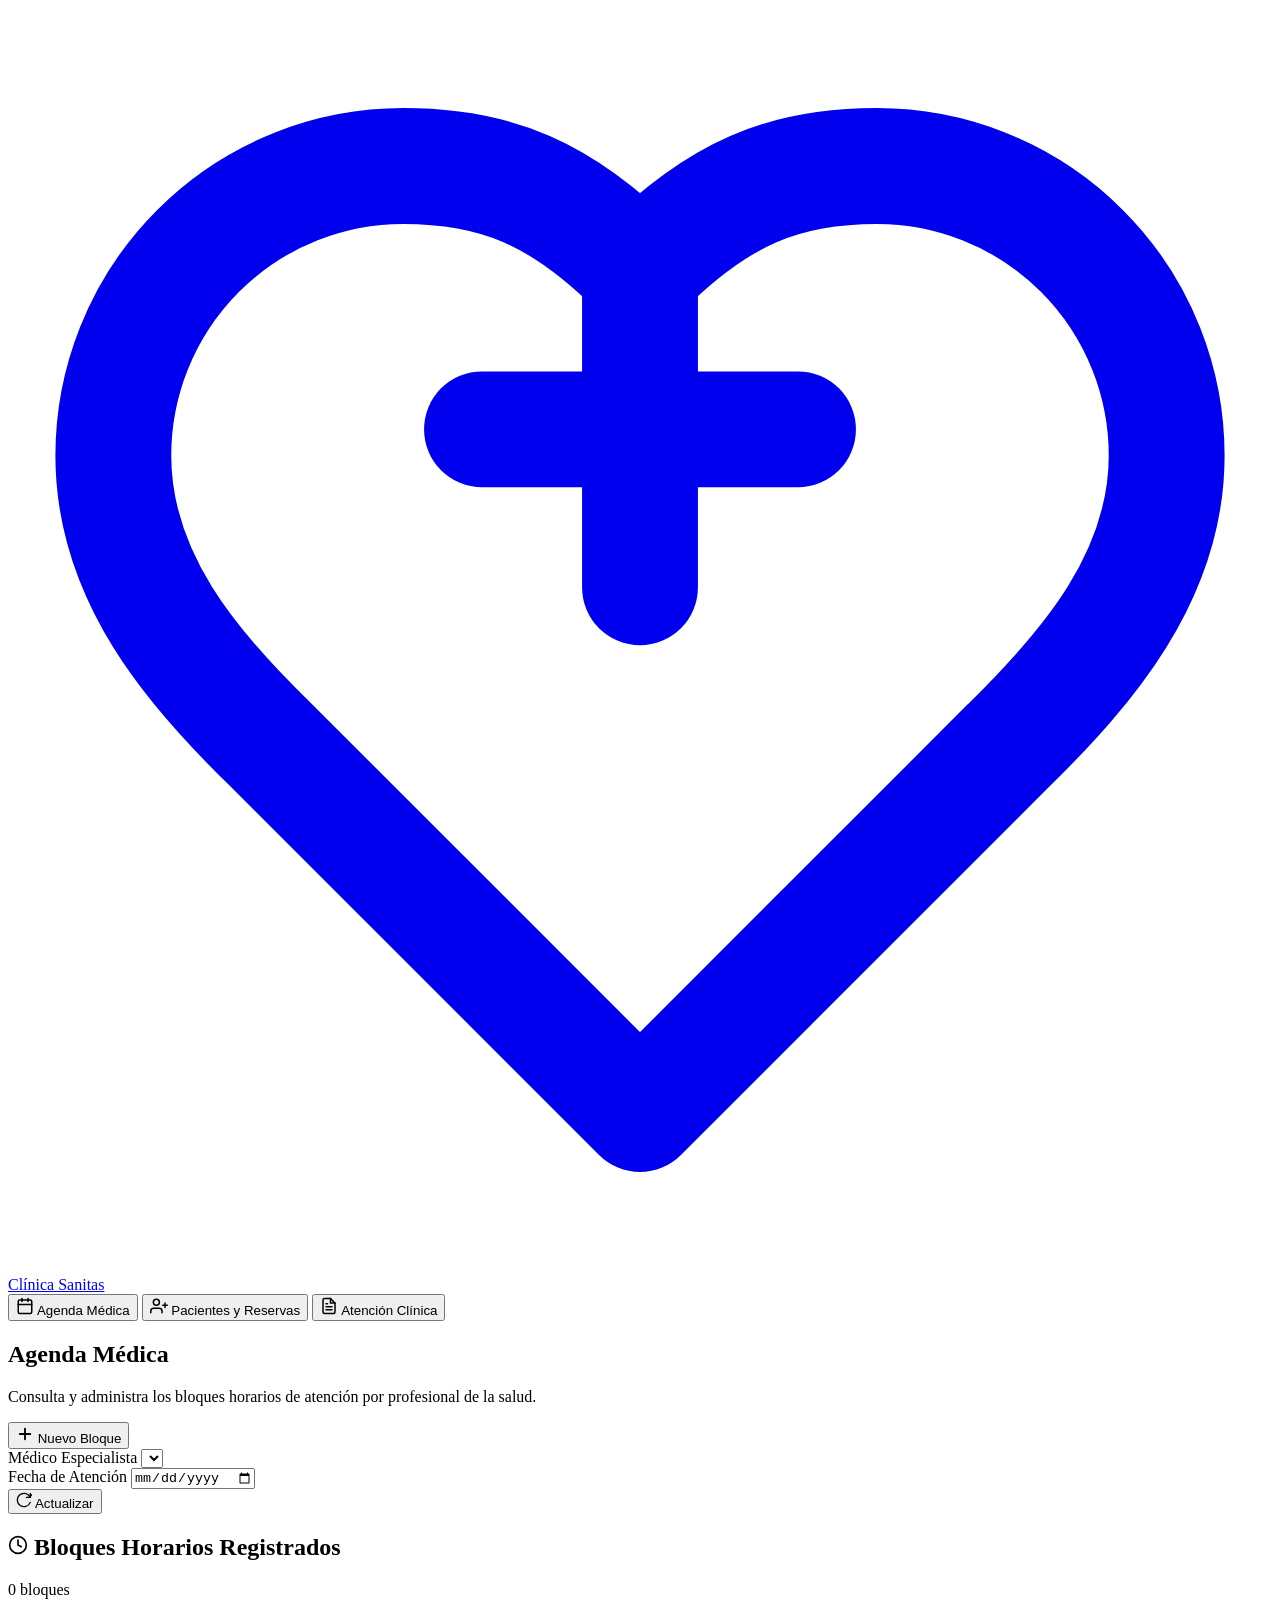
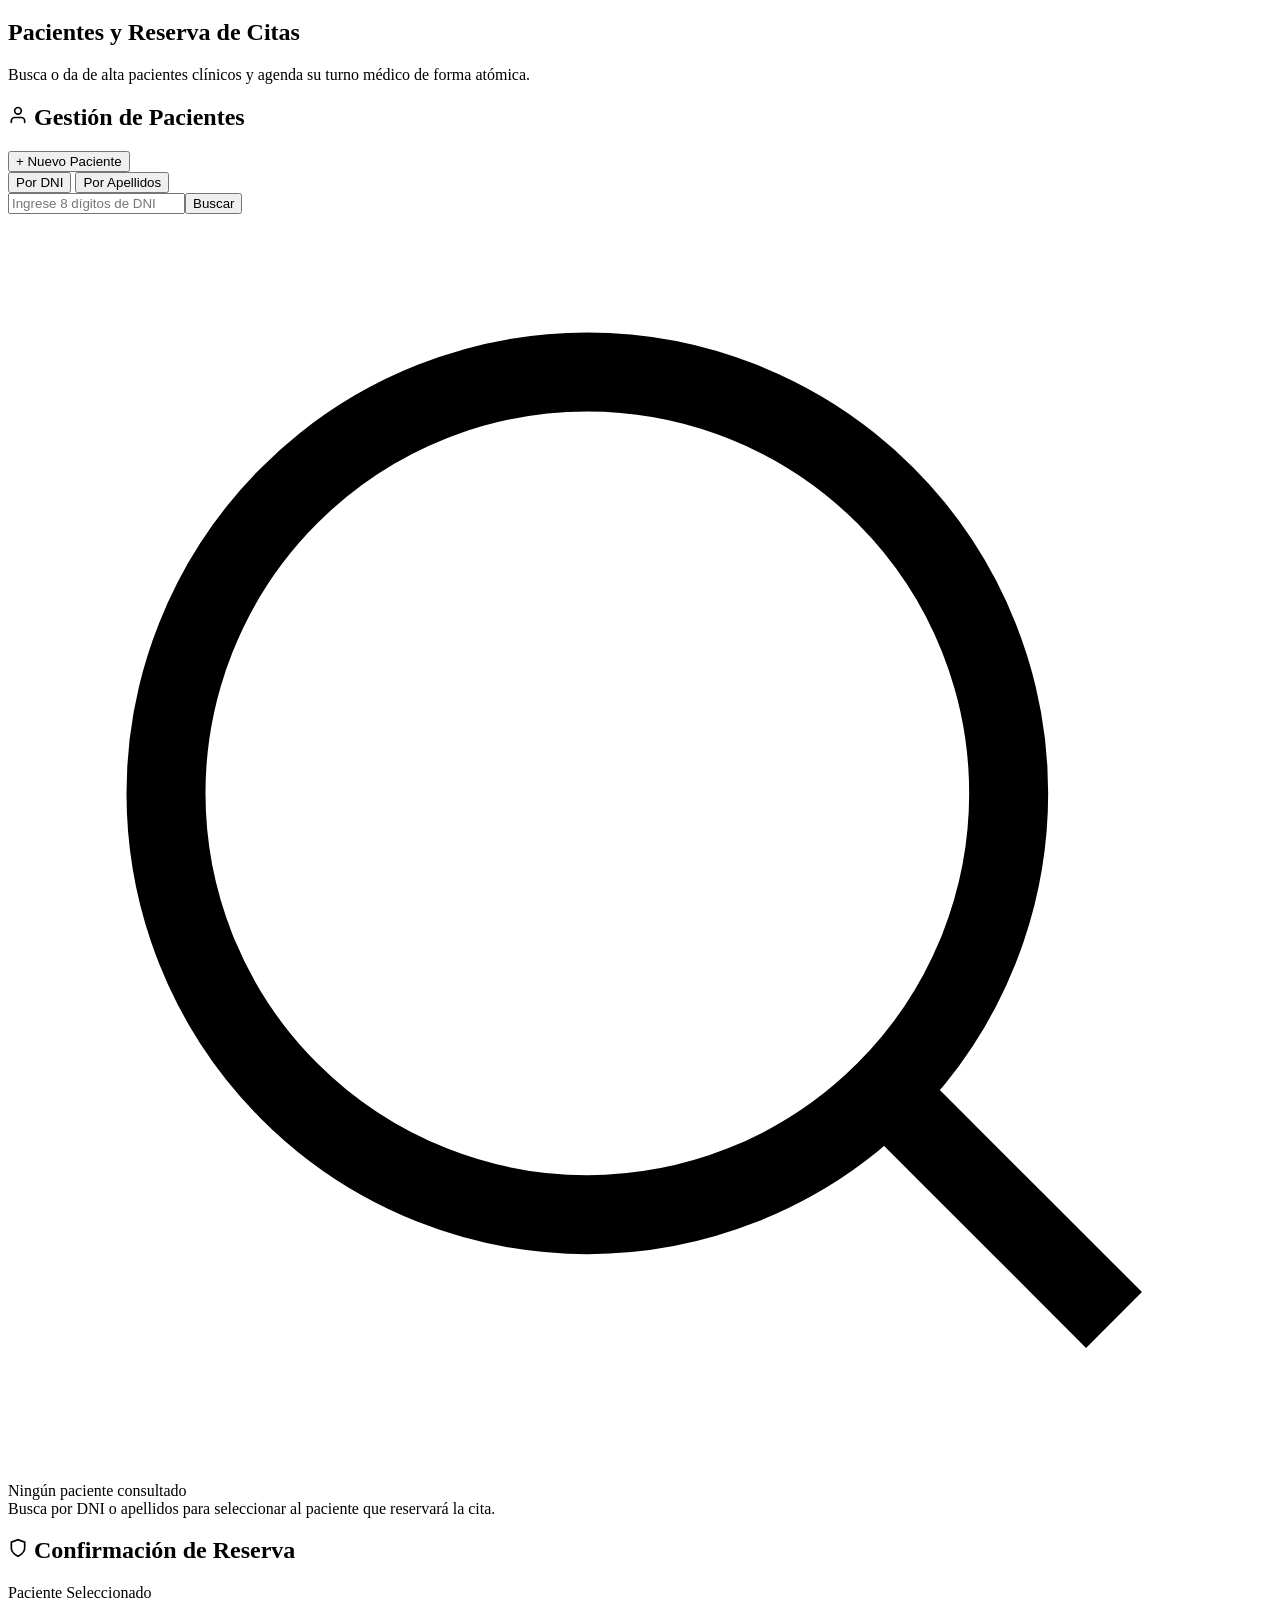
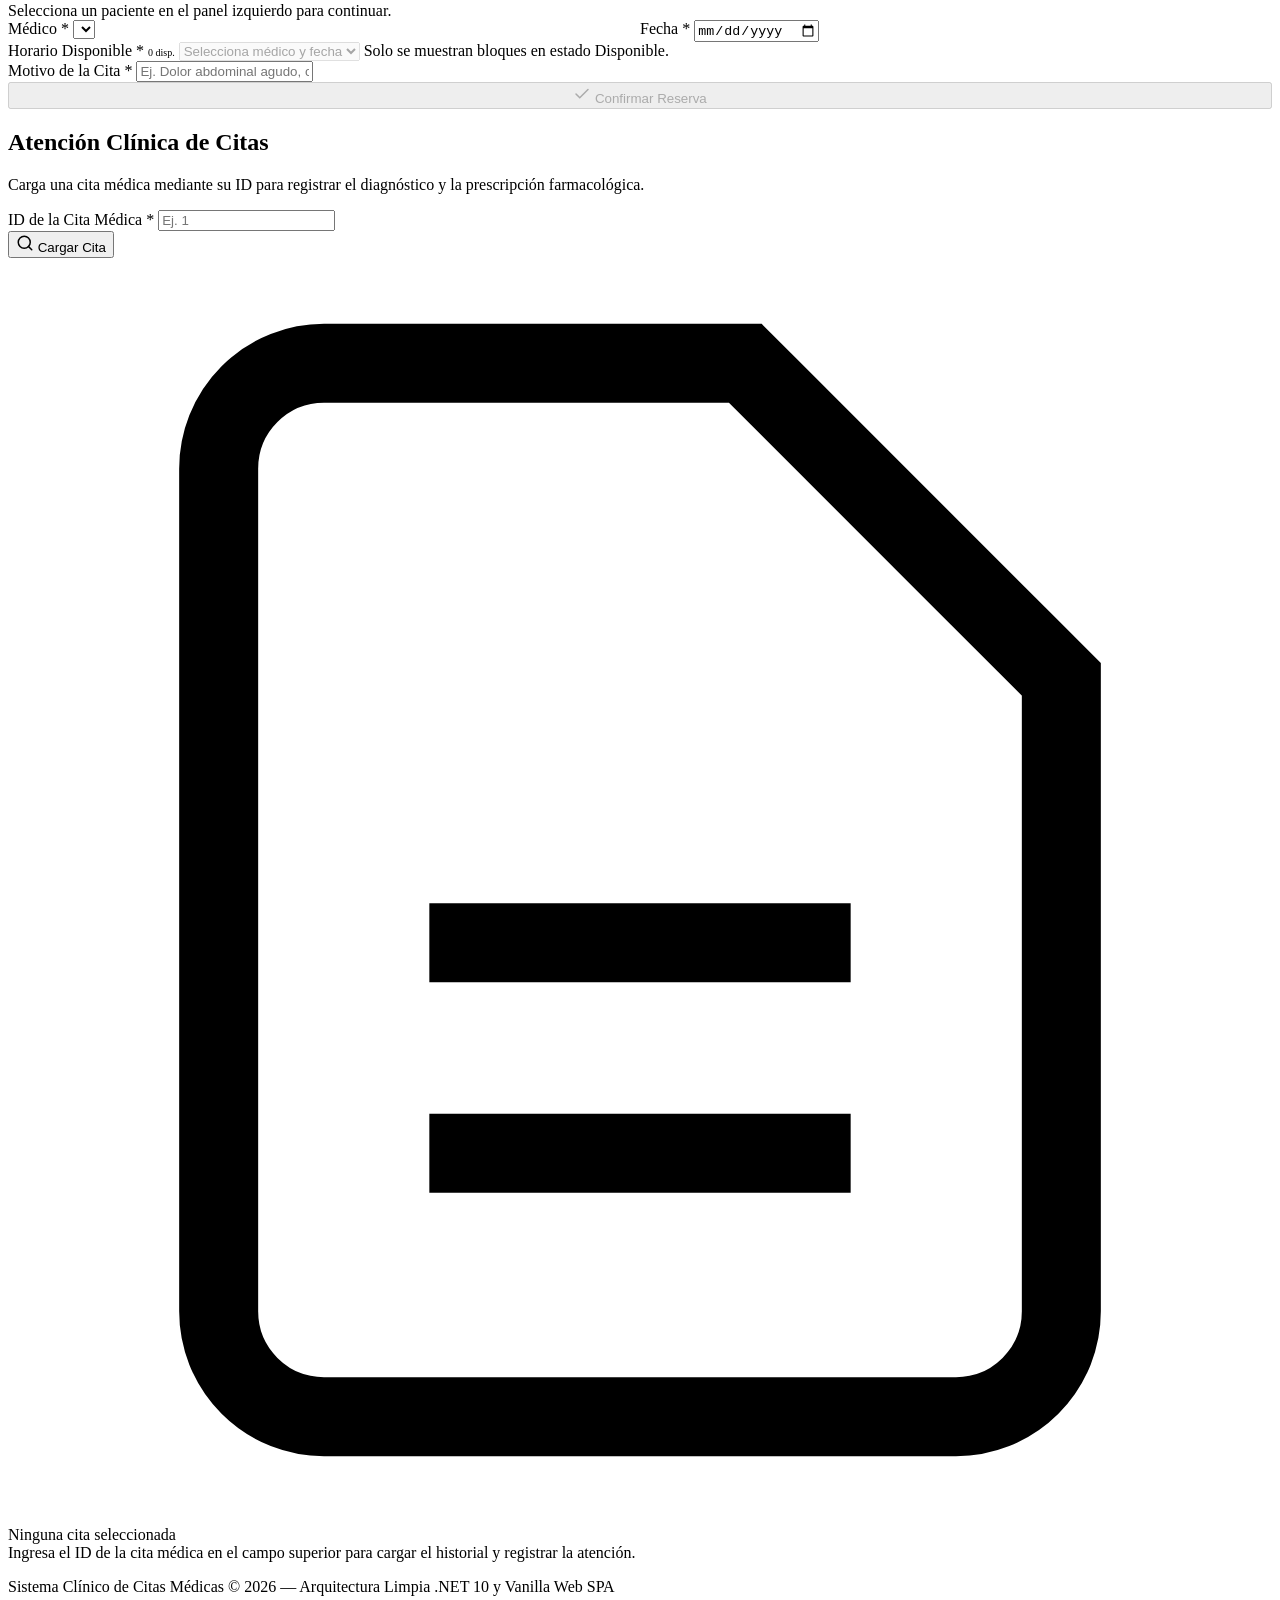
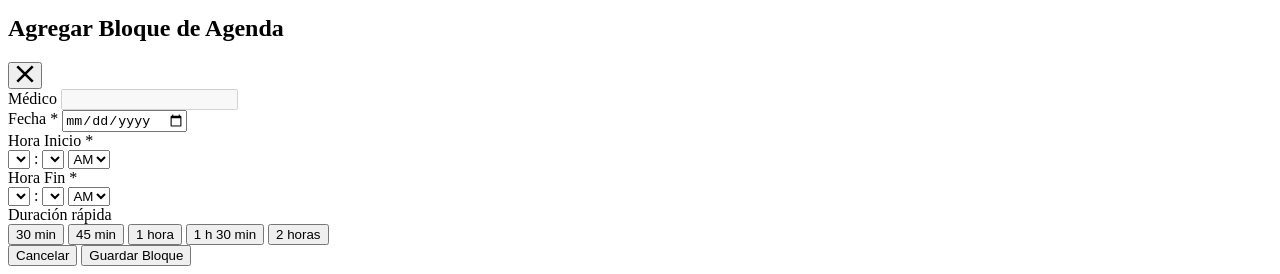
==== commit 69accb35: "Implementacion de reloj" ====
--- a/src/CitasMedicas.Api/wwwroot/index.html
+++ b/src/CitasMedicas.Api/wwwroot/index.html
@@ -4,9 +4,9 @@
   <meta charset="UTF-8">
   <meta name="viewport" content="width=device-width, initial-scale=1.0">
   <title>Sistema Clínico de Citas Médicas</title>
-  <link rel="stylesheet" href="css/tokens.css">
-  <link rel="stylesheet" href="css/components.css">
-  <link rel="stylesheet" href="css/views.css">
+  <link rel="stylesheet" href="/css/tokens.css">
+  <link rel="stylesheet" href="/css/components.css">
+  <link rel="stylesheet" href="/css/views.css">
 </head>
 <body>
   <!-- Header / Navigation Bar -->
@@ -150,8 +150,8 @@
                     <input type="email" id="reg-patient-email" class="form-input" placeholder="juan@ejemplo.com">
                   </div>
                   <div class="form-group">
-                    <label for="reg-patient-phone" class="form-label">Teléfono</label>
-                    <input type="tel" id="reg-patient-phone" class="form-input" placeholder="987654321">
+                    <label for="reg-patient-phone" class="form-label">Teléfono <span class="required">*</span></label>
+                    <input type="tel" id="reg-patient-phone" class="form-input" placeholder="987654321" required>
                   </div>
                 </div>
 
@@ -409,16 +409,44 @@
             <input type="date" id="slot-modal-date" class="form-input" required>
           </div>
 
-          <div style="display: grid; grid-template-columns: 1fr 1fr; gap: var(--spacing-3);">
-            <div class="form-group">
-              <label for="slot-modal-start" class="form-label">Hora Inicio <span class="required">*</span></label>
-              <input type="time" id="slot-modal-start" class="form-input" required>
-            </div>
-            <div class="form-group">
-              <label for="slot-modal-end" class="form-label">Hora Fin <span class="required">*</span></label>
-              <input type="time" id="slot-modal-end" class="form-input" required>
-            </div>
-          </div>
+          <div class="form-group">
+            <label class="form-label">Hora Inicio <span class="required">*</span></label>
+            <div class="time-picker">
+              <select id="slot-start-hour" class="form-select time-part" aria-label="Hora de inicio"></select>
+              <span class="time-sep">:</span>
+              <select id="slot-start-minute" class="form-select time-part" aria-label="Minutos de inicio"></select>
+              <select id="slot-start-ampm" class="form-select time-part time-ampm" aria-label="Periodo de inicio">
+                <option value="AM">AM</option>
+                <option value="PM">PM</option>
+              </select>
+            </div>
+          </div>
+
+          <div class="form-group">
+            <label class="form-label">Hora Fin <span class="required">*</span></label>
+            <div class="time-picker">
+              <select id="slot-end-hour" class="form-select time-part" aria-label="Hora de fin"></select>
+              <span class="time-sep">:</span>
+              <select id="slot-end-minute" class="form-select time-part" aria-label="Minutos de fin"></select>
+              <select id="slot-end-ampm" class="form-select time-part time-ampm" aria-label="Periodo de fin">
+                <option value="AM">AM</option>
+                <option value="PM">PM</option>
+              </select>
+            </div>
+          </div>
+
+          <div class="form-group">
+            <label class="form-label">Duración rápida</label>
+            <div class="duration-chips">
+              <button type="button" class="chip" data-minutes="30">30 min</button>
+              <button type="button" class="chip" data-minutes="45">45 min</button>
+              <button type="button" class="chip" data-minutes="60">1 hora</button>
+              <button type="button" class="chip" data-minutes="90">1 h 30 min</button>
+              <button type="button" class="chip" data-minutes="120">2 horas</button>
+            </div>
+          </div>
+
+          <div class="time-preview" id="slot-time-preview" aria-live="polite"></div>
           <div class="form-error-text" id="slot-modal-time-error"></div>
         </div>
         <div class="modal-footer">
@@ -430,8 +458,8 @@
   </div>
 
   <!-- Scripts -->
-  <script src="js/toast.js"></script>
-  <script src="js/api-client.js"></script>
-  <script src="js/app.js"></script>
+  <script src="/js/toast.js"></script>
+  <script src="/js/api-client.js"></script>
+  <script src="/js/app.js"></script>
 </body>
 </html>
